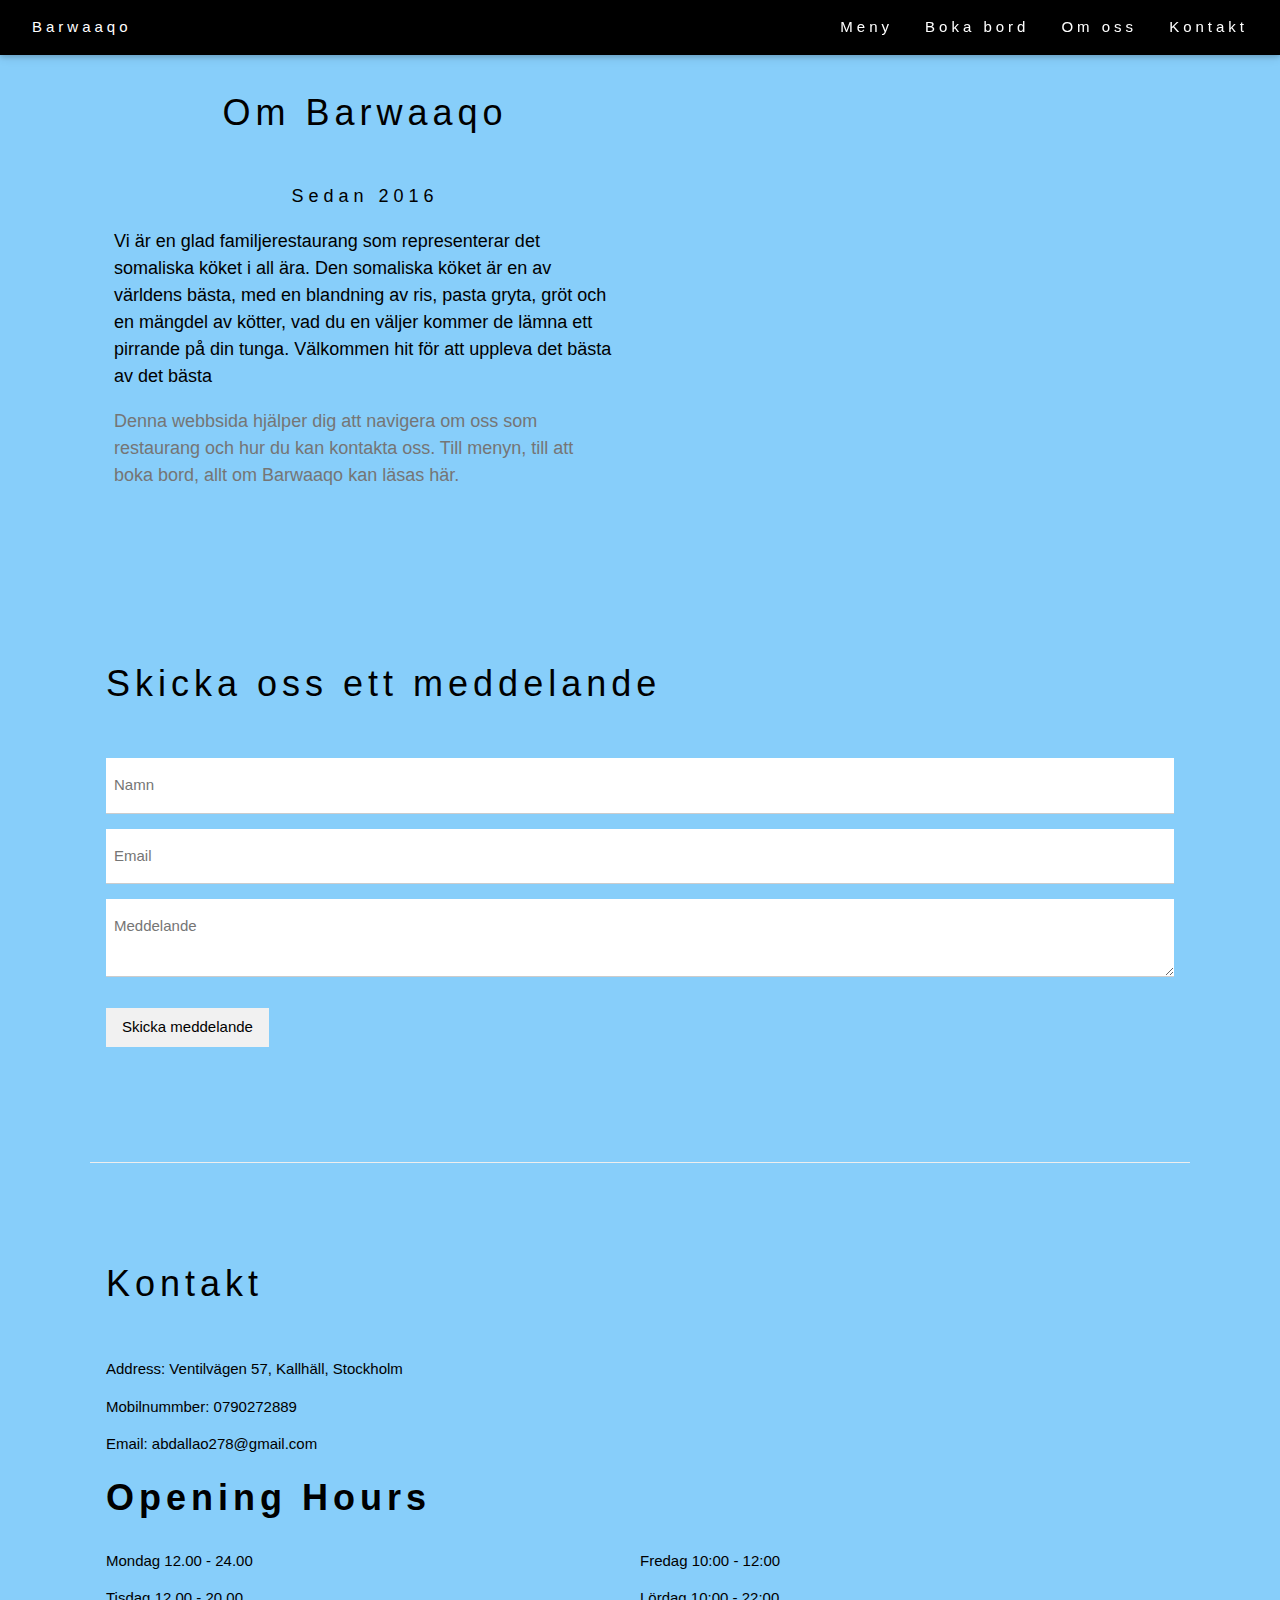
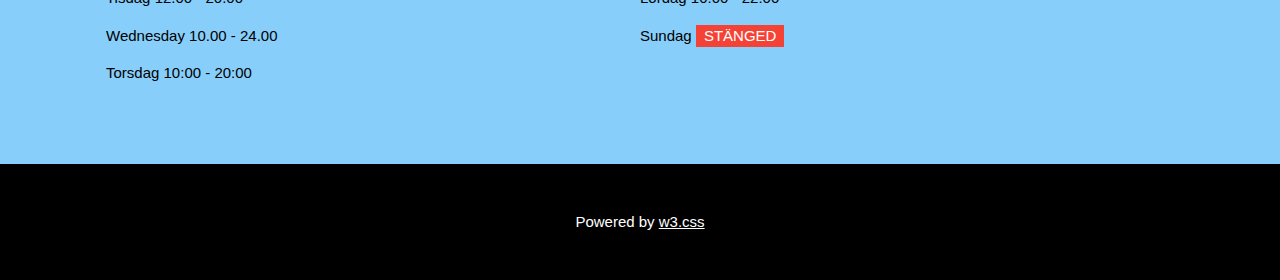
==== gymnasiearbete/html/about.html @ 35f8956c "Add files via upload" ====
<!DOCTYPE html>
<html lang="sv">
<head>
<title>Barwaaqo</title>
<meta charset="UTF-8">
<meta name="viewport" content="width=device-width, initial-scale=1">
<link rel="stylesheet" href="../css/style.css">
<link rel="stylesheet" href="https://www.w3schools.com/w3css/4/w3.css">
</head>
<body>

<!-- Navbar (sit on top) -->
<div class="w3-top">
   <div class="w3-bar w3-black w3-padding w3-card" style="letter-spacing:4px;">
    <a href="../index.html" class="w3-bar-item w3-button">Barwaaqo</a>
    <!-- Right-sided navbar links -->
    <div class="w3-right">
      <a href="menu.html" class="w3-bar-item w3-button">Meny</a>
      <a href="table.html" class="w3-bar-item w3-button">Boka bord</a>
      <a href="#about" class="w3-bar-item w3-button">Om oss</a>
      <a href="#contact" class="w3-bar-item w3-button">Kontakt</a>
    </div>
  </div>
</div>


<!-- Page content -->
<div class="w3-content" style="max-width:1100px">

  <!-- About Section -->
  <div class="w3-row w3-padding-64" id="about">
    <div class="w3-col m6 w3-padding-large">
      <h1 class="w3-center">Om Barwaaqo</h1><br>
      <h5 class="w3-center">Sedan 2016</h5>
      <p class="w3-large">Vi är en glad familjerestaurang som representerar det somaliska köket i all ära. Den somaliska köket är en av världens bästa, med en blandning av ris, pasta gryta, gröt och en mängdel av kötter, vad du en väljer kommer de lämna ett pirrande på din tunga. 
        Välkommen hit för att uppleva det bästa av det bästa</p>
      <p class="w3-large w3-text-grey">Denna webbsida hjälper dig att navigera om oss som restaurang och hur du kan kontakta oss. Till menyn, till att boka bord, allt om Barwaaqo kan läsas här.</p>
    </div>
  </div>
  
  <div class="w3-container w3-padding-64">
    <h1>Skicka oss ett meddelande</h1><br>
    <form action="#" target="_blank">
      <p><input class="w3-input w3-padding-16" type="text" placeholder="Namn" required name="Name"></p>
      <p><input class="w3-input w3-padding-16" type="email" placeholder="Email" required name="email"></p>
      <textarea class="w3-input w3-padding-16" name="text" placeholder="Meddelande" required name="comment"></textarea>
      <p><button class="w3-button w3-light-grey w3-section" type="submit">Skicka meddelande</button></p>
    </form>
  </div> 
  <hr>

  <!-- Contact Section -->
  <div class="w3-container w3-padding-64" id="contact">
    <h1>Kontakt</h1><br>
    <p>Address: Ventilvägen 57, Kallhäll, Stockholm </p>  
    <p>Mobilnummber: 0790272889</p> 
    <p>Email: abdallao278@gmail.com</p>
    <h1><b>Opening Hours</b></h1>
    
    <div class="w3-row">
        <div class="w3-col s6">
          <p>Mondag 12.00 - 24.00</p>
          <p>Tisdag 12.00 - 20.00</p>
          <p>Wednesday 10.00 - 24.00</p>
          <p>Torsdag 10:00 - 20:00</p>
        </div>
        <div class="w3-col s6">
          <p>Fredag 10:00 - 12:00</p>
          <p>Lördag 10:00 - 22:00</p>
          <p>Sundag <span class="w3-tag w3-red">STÄNGED</span></p>
        </div>
      </div>
    
  </div>
</div>
</div>

<!-- Footer -->
<footer class="w3-center w3-black w3-padding-32 w3-wide-16">
  <p>Powered by <a href="https://www.w3schools.com/w3css/default.asp" title="W3.CSS" target="_blank" class="w3-hover-text-green">w3.css</a></p>
</footer>
</body>
</html>
---- gymnasiearbete/css/style.css ----
body {font-family: "Times New Roman", Georgia, Serif;
    background-color: lightskyblue;
}

h1, h2, h3, h4, h5, h6 {
  font-family: "Playfair Display";
  letter-spacing: 5px;
}
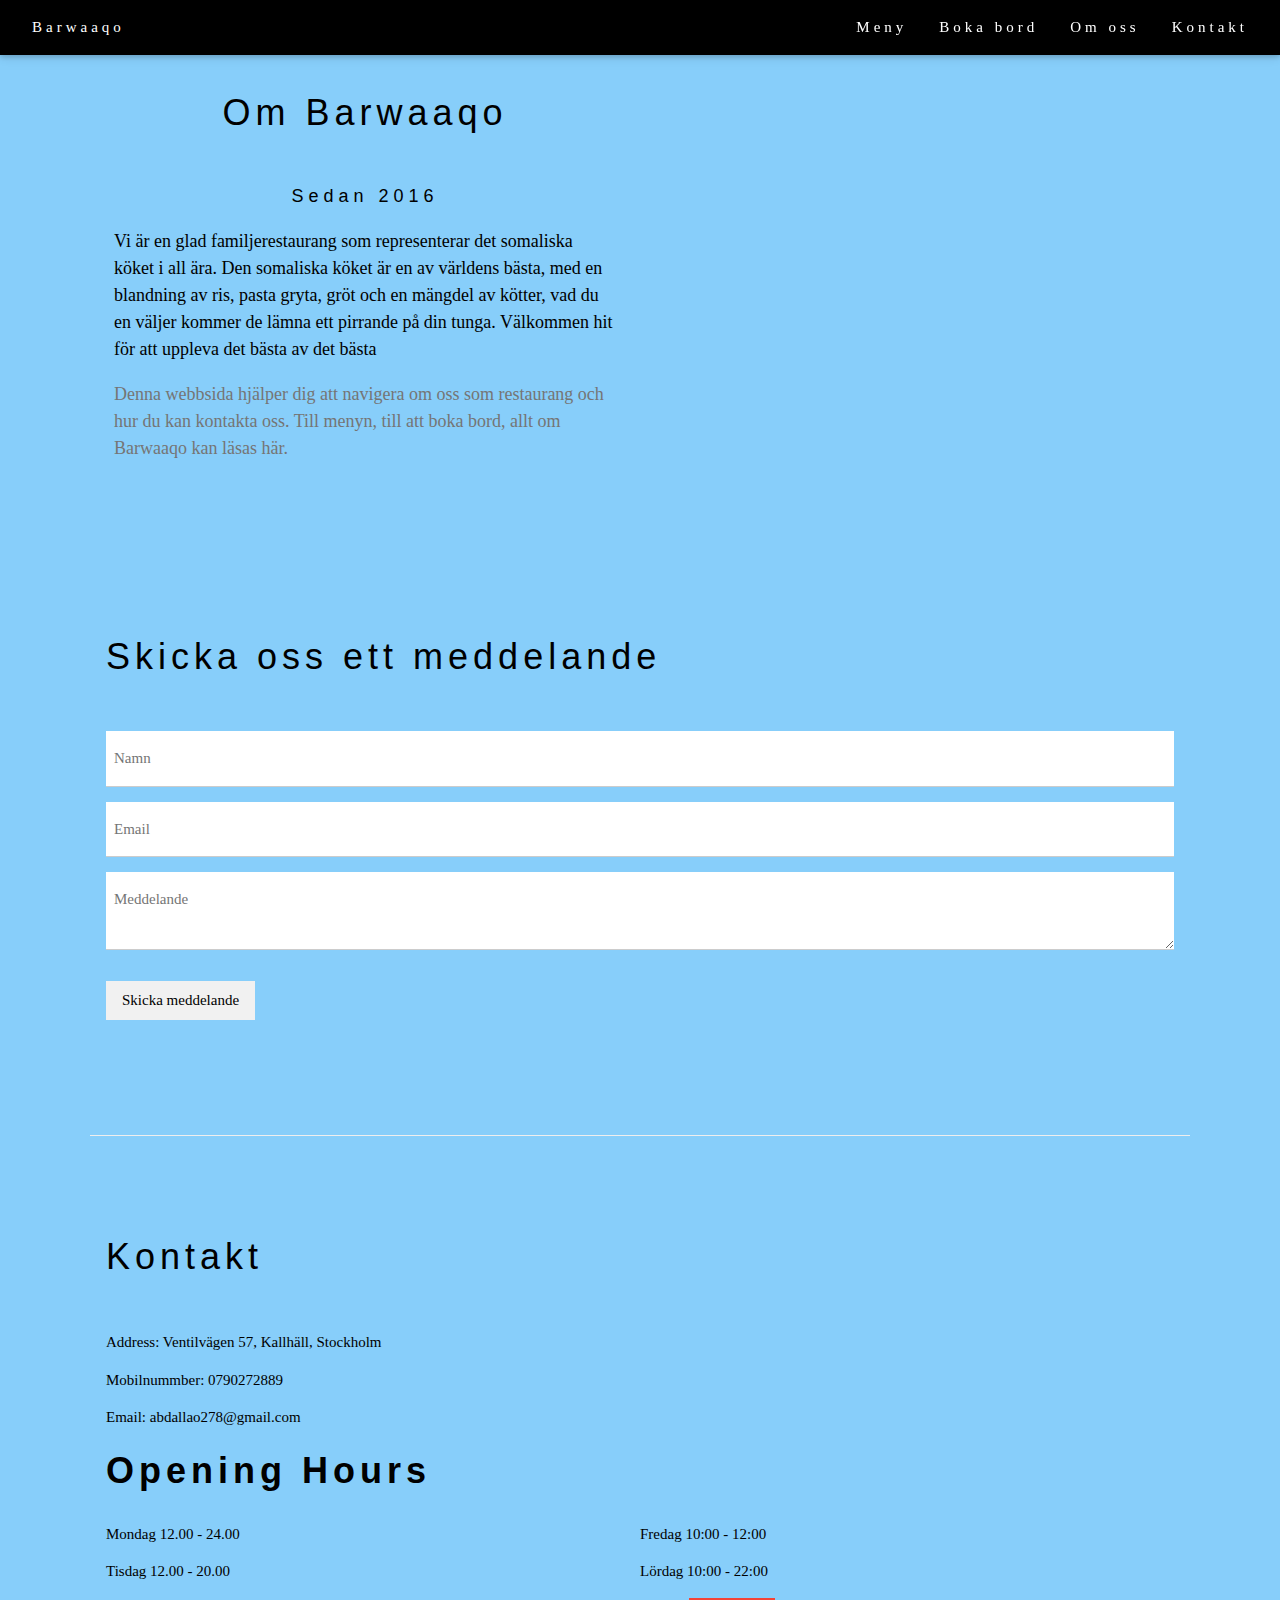
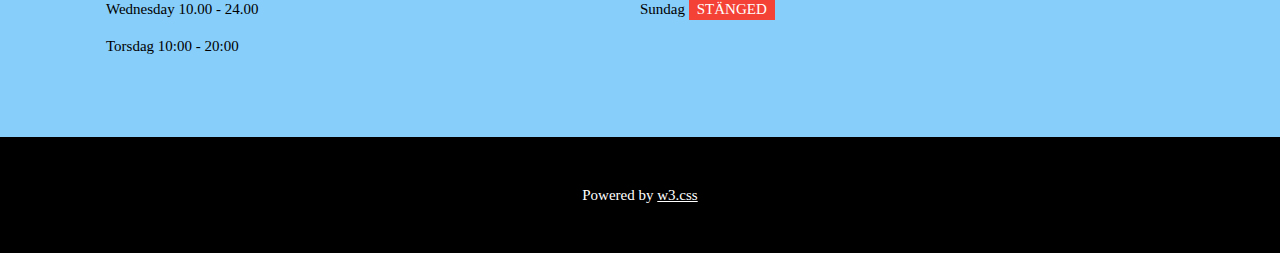
==== commit 0d1628b3: "Update about.html" ====
--- a/gymnasiearbete/html/about.html
+++ b/gymnasiearbete/html/about.html
@@ -6,8 +6,14 @@
 <meta name="viewport" content="width=device-width, initial-scale=1">
 <link rel="stylesheet" href="../css/style.css">
 <link rel="stylesheet" href="https://www.w3schools.com/w3css/4/w3.css">
+<style>
+body {
+  font-family: "Brush Script MT", cursive;
+}
+</style>
 </head>
 <body>
+
 
 <!-- Navbar (sit on top) -->
 <div class="w3-top">
--- a/gymnasiearbete/css/style.css
+++ b/gymnasiearbete/css/style.css
@@ -1,9 +1,8 @@
-body {font-family: "Times New Roman", Georgia, Serif;
-    background-color: lightskyblue;
+body { background-color: lightskyblue;
 }
 
 h1, h2, h3, h4, h5, h6 {
-  font-family: "Playfair Display";
   letter-spacing: 5px;
 }
 
+
